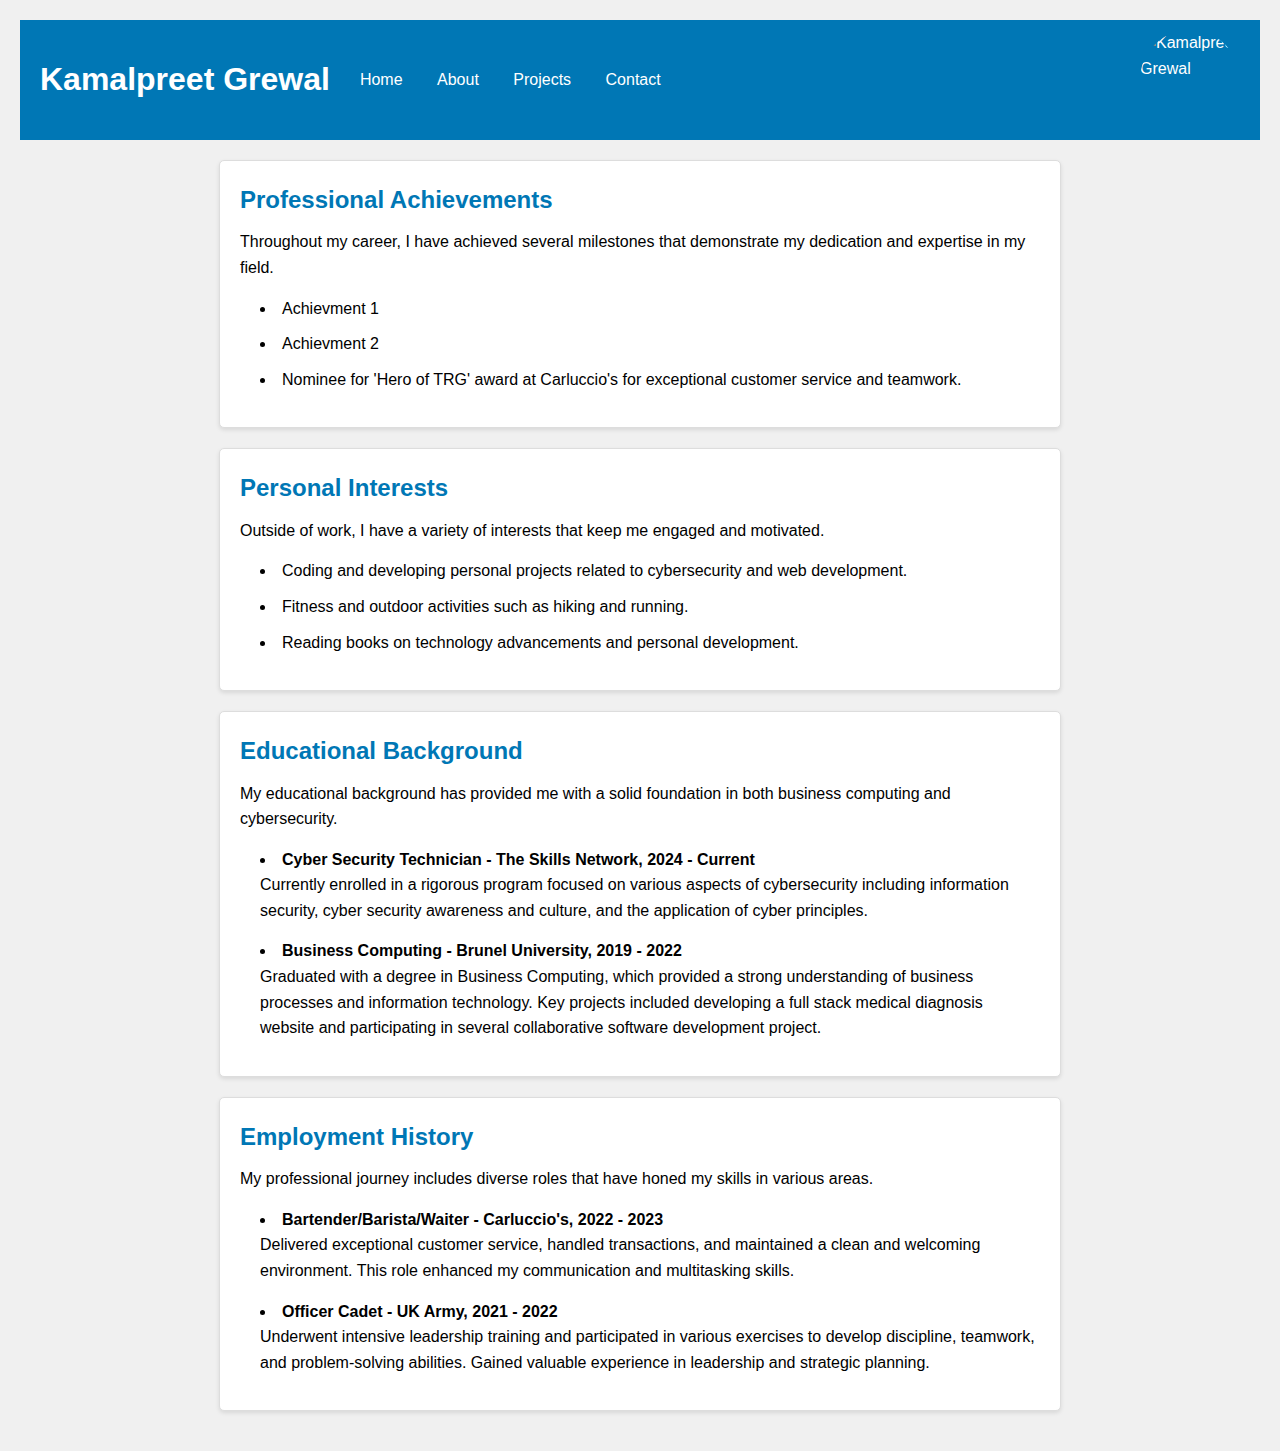
==== about.html @ edd4a2a2 "Update the information in sections on the about.html page" ====
<!DOCTYPE html>
<html lang="en">
<head>
    <meta charset="UTF-8">
    <meta name="viewport" content="width=device-width, initial-scale=1.0">
    <title>About Me - Kamalpreet Grewal</title>
    <link rel="stylesheet" href="styles.css">
</head>
<body>
    <header>
        <h1>Kamalpreet Grewal</h1>
        <nav>
            <ul>
                <li><a href="index.html">Home</a></li>
                <li><a href="about.html">About</a></li>
                <li><a href="projects.html">Projects</a></li>
                <li><a href="contact.html">Contact</a></li>
            </ul>
        </nav>
        <img src="https://github.com/kpgrewal/kpgrewal.github.io/blob/main/dfeaae92-f073-4324-a6c2-e06b0ffe9927%20(1).jpg?raw=true" alt="Kamalpreet Grewal">
    </header>
    <section id="achievements" class="section">
        <h2>Professional Achievements</h2>
        <p>Throughout my career, I have achieved several milestones that demonstrate my dedication and expertise in my field.</p>
        <ul>
            <li>Achievment 1</li>
            <li>Achievment 2 </li>
            <li>Nominee for 'Hero of TRG' award at Carluccio's for exceptional customer service and teamwork.</li>
        </ul>
    </section>
    <section id="interests" class="section">
        <h2>Personal Interests</h2>
        <p>Outside of work, I have a variety of interests that keep me engaged and motivated.</p>
        <ul>
            <li>Coding and developing personal projects related to cybersecurity and web development.</li>
            <li>Fitness and outdoor activities such as hiking and running.</li>
            <li>Reading books on technology advancements and personal development.</li>
        </ul>
    </section>
    <section id="education" class="section">
        <h2>Educational Background</h2>
        <p>My educational background has provided me with a solid foundation in both business computing and cybersecurity.</p>
        <ul>
            <li>
                <strong>Cyber Security Technician - The Skills Network, 2024 - Current</strong>
                <p>Currently enrolled in a rigorous program focused on various aspects of cybersecurity including information security, cyber security awareness and culture, and the application of cyber principles.</p>
            </li>
            <li>
                <strong>Business Computing - Brunel University, 2019 - 2022</strong>
                <p>Graduated with a degree in Business Computing, which provided a strong understanding of business processes and information technology. Key projects included developing a full stack medical diagnosis website and participating in several collaborative software development project.</p>
            </li>
        </ul>
    </section>
    <section id="employment" class="section">
        <h2>Employment History</h2>
        <p>My professional journey includes diverse roles that have honed my skills in various areas.</p>
        <ul>
            <li>
                <strong>Bartender/Barista/Waiter - Carluccio's, 2022 - 2023</strong>
                <p>Delivered exceptional customer service, handled transactions, and maintained a clean and welcoming environment. This role enhanced my communication and multitasking skills.</p>
            </li>
            <li>
                <strong>Officer Cadet - UK Army, 2021 - 2022</strong>
                <p>Underwent intensive leadership training and participated in various exercises to develop discipline, teamwork, and problem-solving abilities. Gained valuable experience in leadership and strategic planning.</p>
            </li>
        </ul>
    </section>
</body>
</html>
---- styles.css ----
/* Reset default browser styles */
body, h1, h2, h3, p, ul, li, nav {
    margin: 0;
    padding: 0;
    box-sizing: border-box;
}

/* Basic styling */
body {
    font-family: Arial, sans-serif;
    line-height: 1.6;
    background-color: #f0f0f0;
    padding: 20px;
}

header {
    display: flex; /* Use flexbox for layout */
    justify-content: space-between; /* Align items with space between */
    align-items: center; /* Center items vertically */
    background-color: #0077B5;
    color: #fff;
    padding: 10px 20px;
    margin-bottom: 20px;
}

header img {
    width: 100px; /* Adjusts the width as needed */
    height: 100px; /* Adjusts the height as needed */
    border-radius: 50%; /* Creates a circular shape */
    margin-left: auto; /* Move the image to the right */
}

header h1 {
    font-size: 2em;
    margin: 0;
    padding: 0;
    margin-right: 20px; /* Add spacing between name and navigation */
}

nav ul {
    list-style-type: none;
    margin: 0;
    padding: 0;
}

nav ul li {
    display: inline-block;
    margin-right: 10px;
}

nav ul li a {
    color: #fff;
    text-decoration: none;
    padding: 5px 10px;
}

nav ul li a:hover {
    background-color: #00588A;
    border-radius: 5px;
}

.section {
    background-color: #fff;
    padding: 20px;
    margin-bottom: 20px;
    border-radius: 5px;
    box-shadow: 0 2px 5px rgba(0, 0, 0, 0.1);
}

.section h2 {
    margin-bottom: 10px;
    color: #0077B5;
}

.section p {
    margin-bottom: 15px;
}

.section ul {
    margin-bottom: 15px;
    padding-left: 20px;
    list-style-position: inside;
}

/* New styles for section boxes */
section.section {
    border: 1px solid #ddd;
    border-radius: 5px;
    margin: 20px auto;
    padding: 20px;
    width: 80%;
    max-width: 800px;
    background-color: #fff;
    box-shadow: 0 2px 4px rgba(0, 0, 0, 0.1);
}

section.section h2 {
    margin-top: 0;
}

section.section ul {
    padding-left: 20px;
}

section.section ul li {
    margin-bottom: 10px;
}
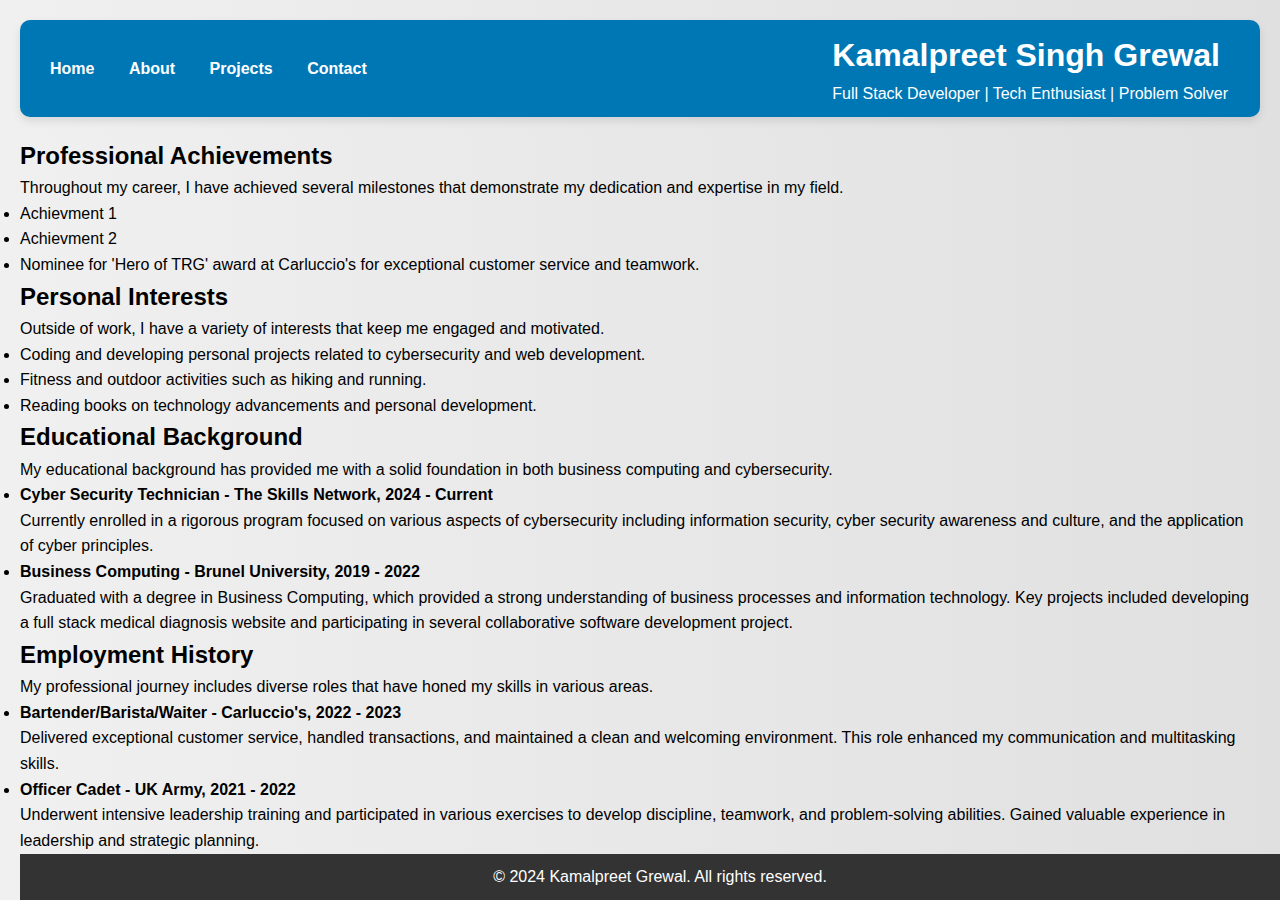
==== commit 2e22ecc2: "changes index.html entirely" ====
--- a/about.html
+++ b/about.html
@@ -8,7 +8,6 @@
 </head>
 <body>
     <header>
-        <h1>Kamalpreet Grewal</h1>
         <nav>
             <ul>
                 <li><a href="index.html">Home</a></li>
@@ -17,7 +16,10 @@
                 <li><a href="contact.html">Contact</a></li>
             </ul>
         </nav>
-        <img src="https://github.com/kpgrewal/kpgrewal.github.io/blob/main/dfeaae92-f073-4324-a6c2-e06b0ffe9927%20(1).jpg?raw=true" alt="Kamalpreet Grewal">
+        <div class="header-content">
+            <h1>Kamalpreet Singh Grewal</h1>
+            <p>Full Stack Developer | Tech Enthusiast | Problem Solver</p>
+        </div>
     </header>
     <section id="achievements" class="section">
         <h2>Professional Achievements</h2>
@@ -65,5 +67,8 @@
             </li>
         </ul>
     </section>
+    <footer>
+        <p>&copy; 2024 Kamalpreet Grewal. All rights reserved.</p>
+    </footer>
 </body>
 </html>
--- a/styles.css
+++ b/styles.css
@@ -1,4 +1,3 @@
-/* Reset default browser styles */
 body, h1, h2, h3, p, ul, li, nav {
     margin: 0;
     padding: 0;
@@ -7,9 +6,9 @@
 
 /* Basic styling */
 body {
-    font-family: Arial, sans-serif;
+    font-family: 'Arial', sans-serif;
     line-height: 1.6;
-    background-color: #f0f0f0;
+    background: linear-gradient(to right, #f0f0f0, #e0e0e0);
     padding: 20px;
 }
 
@@ -21,21 +20,23 @@
     color: #fff;
     padding: 10px 20px;
     margin-bottom: 20px;
-}
-
-header img {
-    width: 100px; /* Adjusts the width as needed */
-    height: 100px; /* Adjusts the height as needed */
-    border-radius: 50%; /* Creates a circular shape */
-    margin-left: auto; /* Move the image to the right */
-}
-
-header h1 {
-    font-size: 2em;
-    margin: 0;
-    padding: 0;
-    margin-right: 20px; /* Add spacing between name and navigation */
-}
+    border-radius: 10px;
+    box-shadow: 0 4px 8px rgba(0, 0, 0, 0.1);
+}
+
+    project img {
+        width: 50px; /* Adjusts the width as needed */
+        height: 50px; /* Adjusts the height as needed */
+        border-radius: 50%; /* Creates a circular shape */
+        margin-left: auto; /* Move the image to the right */
+    }
+
+    header h1 {
+        font-size: 2em;
+        margin: 0;
+        padding: 0;
+        margin-right: 20px; /* Add spacing between name and navigation */
+    }
 
 nav ul {
     list-style-type: none;
@@ -43,65 +44,211 @@
     padding: 0;
 }
 
-nav ul li {
-    display: inline-block;
-    margin-right: 10px;
-}
-
-nav ul li a {
-    color: #fff;
+    nav ul li {
+        display: inline-block;
+        margin-right: 10px;
+    }
+
+        nav ul li a {
+            color: #fff;
+            text-decoration: none;
+            padding: 5px 10px;
+            font-weight: bold;
+            border-radius: 5px;
+            transition: background-color 0.3s;
+        }
+
+            nav ul li a:hover {
+                background-color: #00588A;
+            }
+
+/* Hero Section */
+.hero {
+    background: url('') no-repeat center center/cover;
+    color: black;
+    text-align: center;
+    padding: 100px 20px;
+    border-radius: 10px;
+    margin-bottom: 20px;
+}
+
+    .hero h2 {
+        font-size: 2.5em;
+        margin-bottom: 20px;
+    }
+
+    .hero p {
+        font-size: 1.2em;
+        margin-bottom: 30px;
+    }
+
+.cta {
+    background-color: #0073e6;
+    color: white;
+    padding: 10px 20px;
     text-decoration: none;
-    padding: 5px 10px;
-}
-
-nav ul li a:hover {
-    background-color: #00588A;
+    font-weight: bold;
     border-radius: 5px;
-}
-
-.section {
+    transition: background-color 0.3s, transform 0.3s;
+}
+
+    .cta:hover {
+        background-color: #00588A;
+        transform: translateY(-5px);
+    }
+
+/* Skills Section */
+.skills {
+    padding: 50px 20px;
+    text-align: center;
+    background: #fff;
+    border-radius: 10px;
+    box-shadow: 0 4px 8px rgba(0, 0, 0, 0.1);
+    margin-bottom: 20px;
+}
+
+.skills-container {
+    display: flex;
+    justify-content: center;
+    gap: 20px;
+    flex-wrap: wrap;
+}
+
+.skill {
+    background: white;
+    border-radius: 10px;
+    padding: 20px;
+    width: 300px;
+    box-shadow: 0 4px 6px rgba(0,0,0,0.1);
+    text-align: center;
+}
+
+    .skill img {
+        width: 100px;
+        height: 100px;
+        margin-bottom: 10px;
+    }
+
+    .skill h3 {
+        margin-top: 10px;
+        font-size: 1.5em;
+        color: #0077B5;
+    }
+
+    .skill p {
+        color: #555;
+    }
+
+/* Projects Section */
+.projects-section {
+    padding: 20px;
     background-color: #fff;
-    padding: 20px;
-    margin-bottom: 20px;
-    border-radius: 5px;
-    box-shadow: 0 2px 5px rgba(0, 0, 0, 0.1);
-}
-
-.section h2 {
-    margin-bottom: 10px;
-    color: #0077B5;
-}
-
-.section p {
-    margin-bottom: 15px;
-}
-
-.section ul {
-    margin-bottom: 15px;
-    padding-left: 20px;
-    list-style-position: inside;
-}
-
-/* New styles for section boxes */
-section.section {
+    border-radius: 10px;
+    box-shadow: 0 4px 8px rgba(0, 0, 0, 0.1);
+    margin-bottom: 20px;
+}
+
+    .projects-section h2 {
+        text-align: center;
+        margin-bottom: 20px;
+        font-size: 2em;
+        color: #0077B5;
+    }
+
+.projects-container {
+    display: flex;
+    flex-wrap: wrap;
+    justify-content: center;
+    gap: 20px;
+}
+
+.project-card {
+    background: white;
     border: 1px solid #ddd;
-    border-radius: 5px;
-    margin: 20px auto;
-    padding: 20px;
-    width: 80%;
-    max-width: 800px;
-    background-color: #fff;
+    border-radius: 8px;
     box-shadow: 0 2px 4px rgba(0, 0, 0, 0.1);
-}
-
-section.section h2 {
-    margin-top: 0;
-}
-
-section.section ul {
-    padding-left: 20px;
-}
-
-section.section ul li {
-    margin-bottom: 10px;
-}
+    padding: 20px;
+    width: 300px;
+    transition: transform 0.3s, box-shadow 0.3s;
+    text-align: center;
+}
+
+    .project-card img {
+        width: 100%;
+        border-radius: 8px 8px 0 0;
+    }
+
+    .project-card:hover {
+        transform: translateY(-10px);
+        box-shadow: 0 4px 8px rgba(0, 0, 0, 0.2);
+    }
+
+    .project-card h3 {
+        margin-top: 10px;
+        font-size: 1.5em;
+        color: #0077B5;
+        display: flex;
+        justify-content: center;
+        align-items: center;
+        gap: 10px;
+    }
+
+    .project-card p {
+        color: #555;
+    }
+
+    .project-card .btn {
+        display: inline-block;
+        padding: 10px 20px;
+        margin-top: 10px;
+        background-color: #0077B5;
+        color: white;
+        text-decoration: none;
+        border-radius: 5px;
+        transition: background-color 0.3s, transform 0.3s;
+    }
+
+        .project-card .btn:hover {
+            background-color: #00588A;
+            transform: translateY(-5px);
+        }
+
+/* Contact CTA Section */
+.contact-cta {
+    padding: 50px 20px;
+    text-align: center;
+    background: #fff;
+    border-radius: 10px;
+    box-shadow: 0 4px 8px rgba(0, 0, 0, 0.1);
+    margin-bottom: 20px;
+}
+
+/* Footer */
+footer {
+    background-color: #333;
+    color: white;
+    text-align: center;
+    padding: 10px 0;
+    position: fixed;
+    width: 100%;
+    bottom: 0;
+}
+
+/* Responsive Design */
+@media (max-width: 768px) {
+    nav ul {
+        flex-direction: column;
+    }
+
+        nav ul li {
+            margin: 10px 0;
+        }
+
+    .header-content {
+        margin-top: 80px;
+    }
+
+    .skills-container, .projects-container {
+        flex-direction: column;
+    }
+}
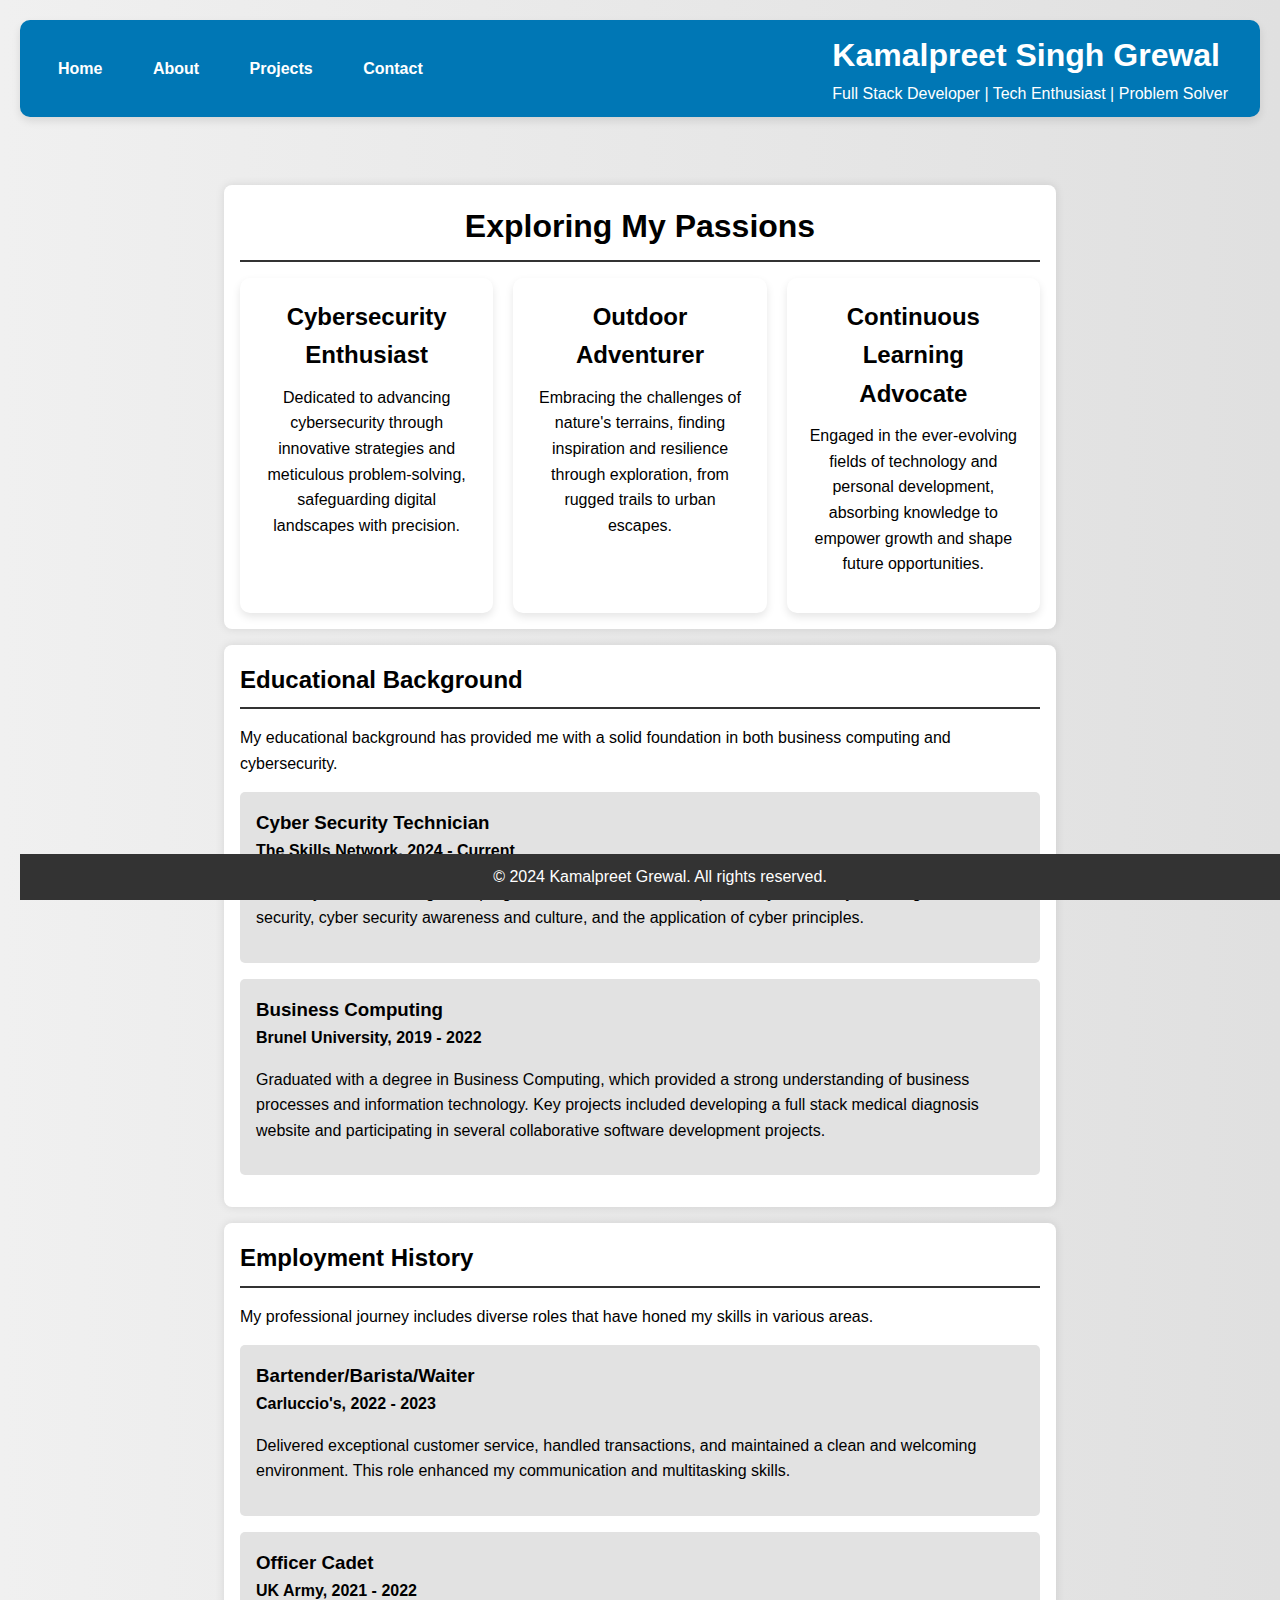
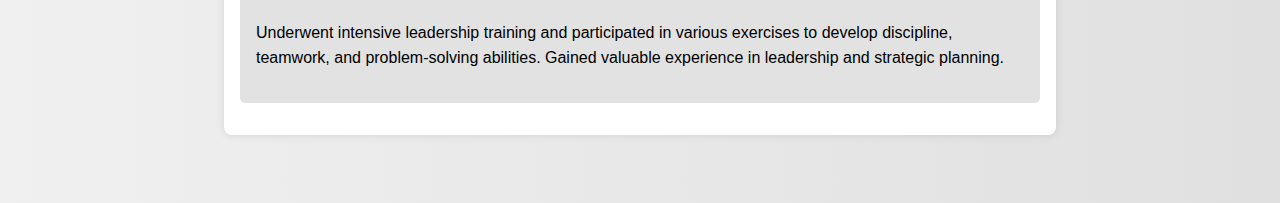
==== commit b16a1619: "matched font colors + additional stylings for about" ====
--- a/about.html
+++ b/about.html
@@ -21,52 +21,53 @@
             <p>Full Stack Developer | Tech Enthusiast | Problem Solver</p>
         </div>
     </header>
-    <section id="achievements" class="section">
-        <h2>Professional Achievements</h2>
-        <p>Throughout my career, I have achieved several milestones that demonstrate my dedication and expertise in my field.</p>
-        <ul>
-            <li>Achievment 1</li>
-            <li>Achievment 2 </li>
-            <li>Nominee for 'Hero of TRG' award at Carluccio's for exceptional customer service and teamwork.</li>
-        </ul>
-    </section>
-    <section id="interests" class="section">
-        <h2>Personal Interests</h2>
-        <p>Outside of work, I have a variety of interests that keep me engaged and motivated.</p>
-        <ul>
-            <li>Coding and developing personal projects related to cybersecurity and web development.</li>
-            <li>Fitness and outdoor activities such as hiking and running.</li>
-            <li>Reading books on technology advancements and personal development.</li>
-        </ul>
-    </section>
-    <section id="education" class="section">
-        <h2>Educational Background</h2>
-        <p>My educational background has provided me with a solid foundation in both business computing and cybersecurity.</p>
-        <ul>
-            <li>
-                <strong>Cyber Security Technician - The Skills Network, 2024 - Current</strong>
+    <main>
+        <section id="interests" class="section">
+            <h2 class="section-title">Exploring My Passions</h2>
+            <div class="interests-container">
+                <div class="interest">
+                    <h3 class="interest-title">Cybersecurity Enthusiast</h3>
+                    <p class="interest-description">Dedicated to advancing cybersecurity through innovative strategies and meticulous problem-solving, safeguarding digital landscapes with precision.</p>
+                </div>
+                <div class="interest">
+                    <h3 class="interest-title">Outdoor Adventurer</h3>
+                    <p class="interest-description">Embracing the challenges of nature's terrains, finding inspiration and resilience through exploration, from rugged trails to urban escapes.</p>
+                </div>
+                <div class="interest">
+                    <h3 class="interest-title">Continuous Learning Advocate</h3>
+                    <p class="interest-description">Engaged in the ever-evolving fields of technology and personal development, absorbing knowledge to empower growth and shape future opportunities.</p>
+                </div>
+            </div>
+        </section>
+        <section id="education" class="section">
+            <h2>Educational Background</h2>
+            <p>My educational background has provided me with a solid foundation in both business computing and cybersecurity.</p>
+            <div class="education-item">
+                <h3>Cyber Security Technician</h3>
+                <p><strong>The Skills Network, 2024 - Current</strong></p>
                 <p>Currently enrolled in a rigorous program focused on various aspects of cybersecurity including information security, cyber security awareness and culture, and the application of cyber principles.</p>
-            </li>
-            <li>
-                <strong>Business Computing - Brunel University, 2019 - 2022</strong>
-                <p>Graduated with a degree in Business Computing, which provided a strong understanding of business processes and information technology. Key projects included developing a full stack medical diagnosis website and participating in several collaborative software development project.</p>
-            </li>
-        </ul>
-    </section>
-    <section id="employment" class="section">
-        <h2>Employment History</h2>
-        <p>My professional journey includes diverse roles that have honed my skills in various areas.</p>
-        <ul>
-            <li>
-                <strong>Bartender/Barista/Waiter - Carluccio's, 2022 - 2023</strong>
+            </div>
+            <div class="education-item">
+                <h3>Business Computing</h3>
+                <p><strong>Brunel University, 2019 - 2022</strong></p>
+                <p>Graduated with a degree in Business Computing, which provided a strong understanding of business processes and information technology. Key projects included developing a full stack medical diagnosis website and participating in several collaborative software development projects.</p>
+            </div>
+        </section>
+        <section id="employment" class="section">
+            <h2>Employment History</h2>
+            <p>My professional journey includes diverse roles that have honed my skills in various areas.</p>
+            <div class="employment-item">
+                <h3>Bartender/Barista/Waiter</h3>
+                <p><strong>Carluccio's, 2022 - 2023</strong></p>
                 <p>Delivered exceptional customer service, handled transactions, and maintained a clean and welcoming environment. This role enhanced my communication and multitasking skills.</p>
-            </li>
-            <li>
-                <strong>Officer Cadet - UK Army, 2021 - 2022</strong>
+            </div>
+            <div class="employment-item">
+                <h3>Officer Cadet</h3>
+                <p><strong>UK Army, 2021 - 2022</strong></p>
                 <p>Underwent intensive leadership training and participated in various exercises to develop discipline, teamwork, and problem-solving abilities. Gained valuable experience in leadership and strategic planning.</p>
-            </li>
-        </ul>
-    </section>
+            </div>
+        </section>
+    </main>
     <footer>
         <p>&copy; 2024 Kamalpreet Grewal. All rights reserved.</p>
     </footer>
--- a/styles.css
+++ b/styles.css
@@ -1,3 +1,4 @@
+/* Reset default styles */
 body, h1, h2, h3, p, ul, li, nav {
     margin: 0;
     padding: 0;
@@ -6,7 +7,7 @@
 
 /* Basic styling */
 body {
-    font-family: 'Arial', sans-serif;
+    font-family: 'Global Monospace', Arial;
     line-height: 1.6;
     background: linear-gradient(to right, #f0f0f0, #e0e0e0);
     padding: 20px;
@@ -24,13 +25,6 @@
     box-shadow: 0 4px 8px rgba(0, 0, 0, 0.1);
 }
 
-    project img {
-        width: 50px; /* Adjusts the width as needed */
-        height: 50px; /* Adjusts the height as needed */
-        border-radius: 50%; /* Creates a circular shape */
-        margin-left: auto; /* Move the image to the right */
-    }
-
     header h1 {
         font-size: 2em;
         margin: 0;
@@ -52,7 +46,7 @@
         nav ul li a {
             color: #fff;
             text-decoration: none;
-            padding: 5px 10px;
+            padding: 10px 10px;
             font-weight: bold;
             border-radius: 5px;
             transition: background-color 0.3s;
@@ -152,7 +146,7 @@
         text-align: center;
         margin-bottom: 20px;
         font-size: 2em;
-        color: #0077B5;
+        color: black;
     }
 
 .projects-container {
@@ -186,7 +180,7 @@
     .project-card h3 {
         margin-top: 10px;
         font-size: 1.5em;
-        color: #0077B5;
+        color: black;
         display: flex;
         justify-content: center;
         align-items: center;
@@ -194,7 +188,7 @@
     }
 
     .project-card p {
-        color: #555;
+        color: black;
     }
 
     .project-card .btn {
@@ -252,3 +246,81 @@
         flex-direction: column;
     }
 }
+
+/* Additional styling for About Me page */
+
+/* Main content styling */
+main {
+    padding: 2rem 1rem;
+}
+
+.section {
+    background: #fff;
+    margin: 1rem auto;
+    padding: 1rem;
+    max-width: 800px;
+    border-radius: 8px;
+    box-shadow: 0 0 10px rgba(0, 0, 0, 0.1);
+}
+
+    .section h2 {
+        border-bottom: 2px solid #333;
+        padding-bottom: 0.5rem;
+        margin-bottom: 1rem;
+    }
+
+    .section p {
+        margin: 0 0 1rem;
+    }
+
+ul {
+    padding: 0;
+    list-style-type: none;
+}
+
+    ul li {
+        margin: 0.5rem 0;
+        padding: 0.5rem;
+        border-radius: 5px;
+    }
+
+.education-item, .employment-item {
+    background: #e2e2e2;
+    margin: 1rem 0;
+    padding: 1rem;
+    border-radius: 5px;
+}
+
+/* Styling for Interests section of About */
+.section-title {
+    text-align: center;
+    font-size: 2em;
+    color: black;
+    margin-bottom: 20px;
+}
+
+.interests-container {
+    display: flex;
+    justify-content: space-around;
+    gap: 20px;
+}
+
+.interest {
+    background-color: #fff;
+    padding: 20px;
+    border-radius: 10px;
+    box-shadow: 0 4px 8px rgba(0, 0, 0, 0.1);
+    flex: 1;
+    max-width: 300px;
+    text-align: center;
+}
+
+.interest-title {
+    font-size: 1.5em;
+    color: black;
+    margin-bottom: 10px;
+}
+
+.interest-description {
+    color: black;
+}
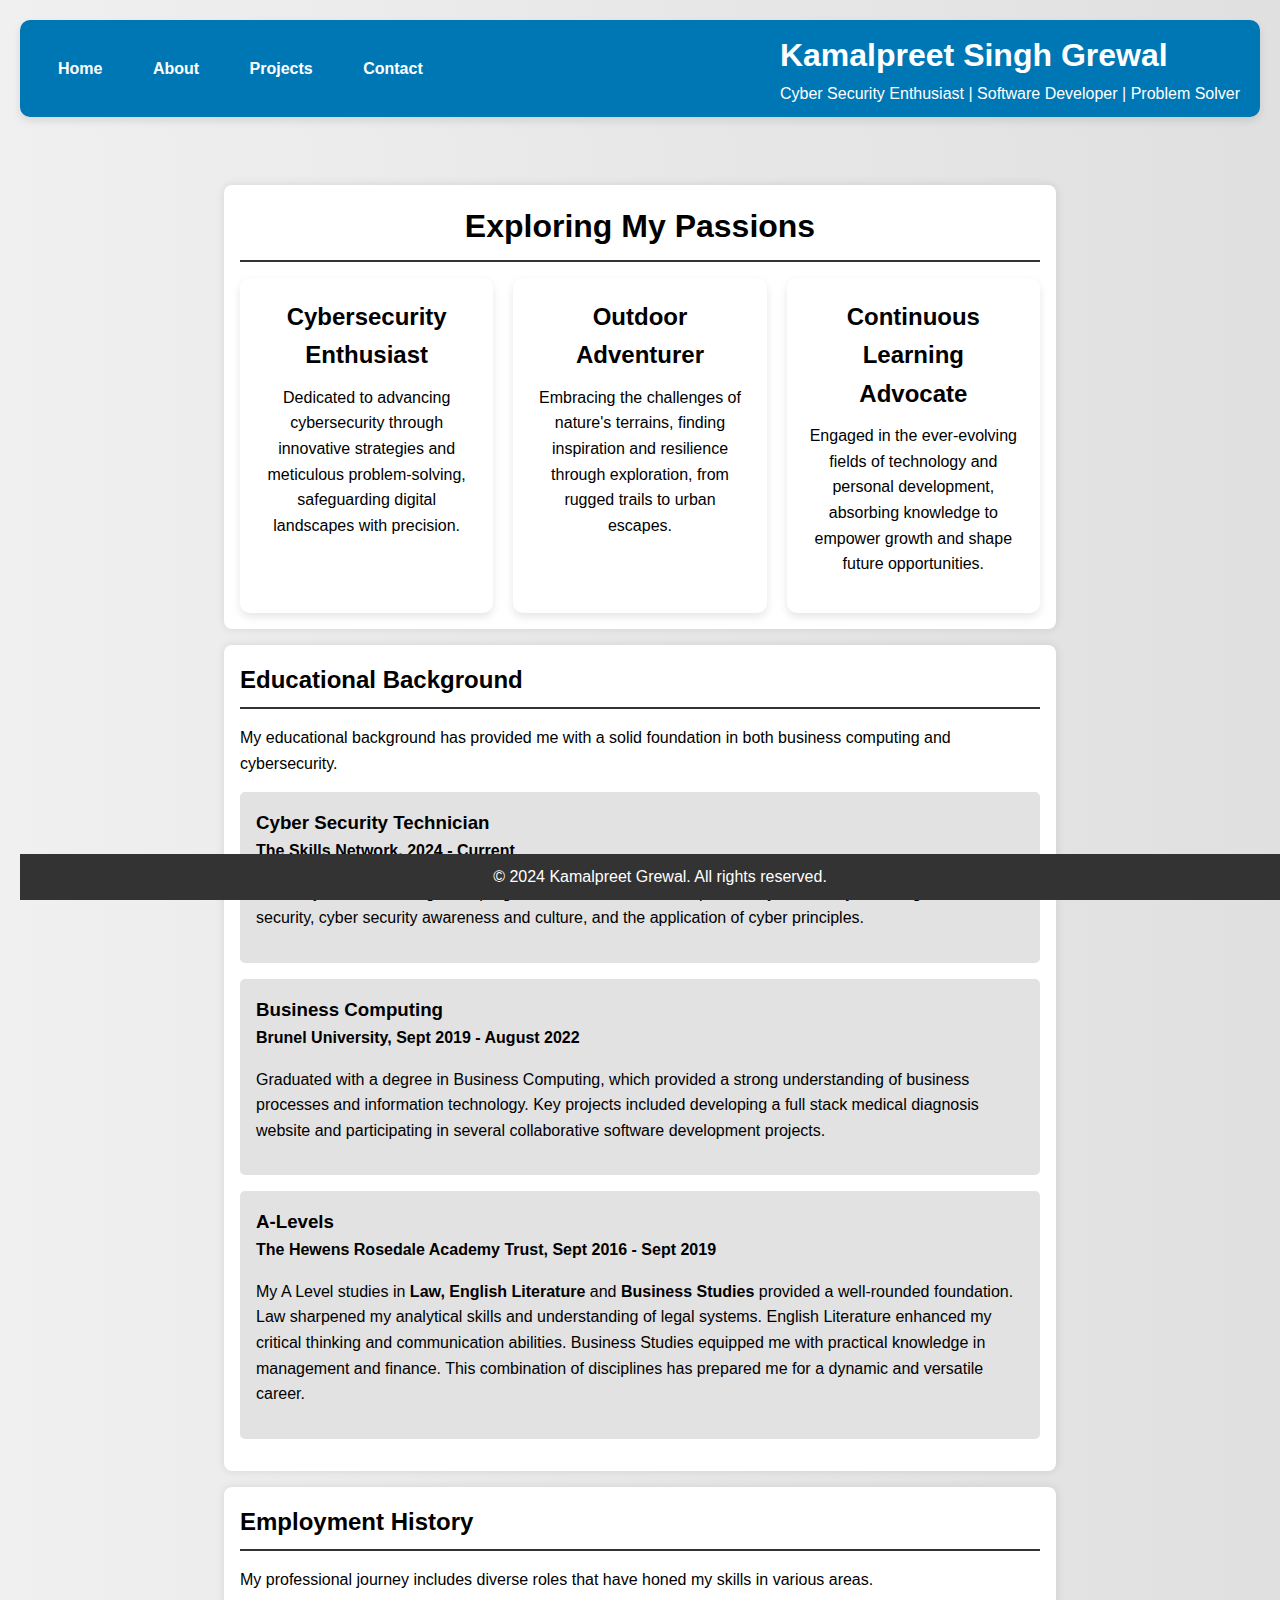
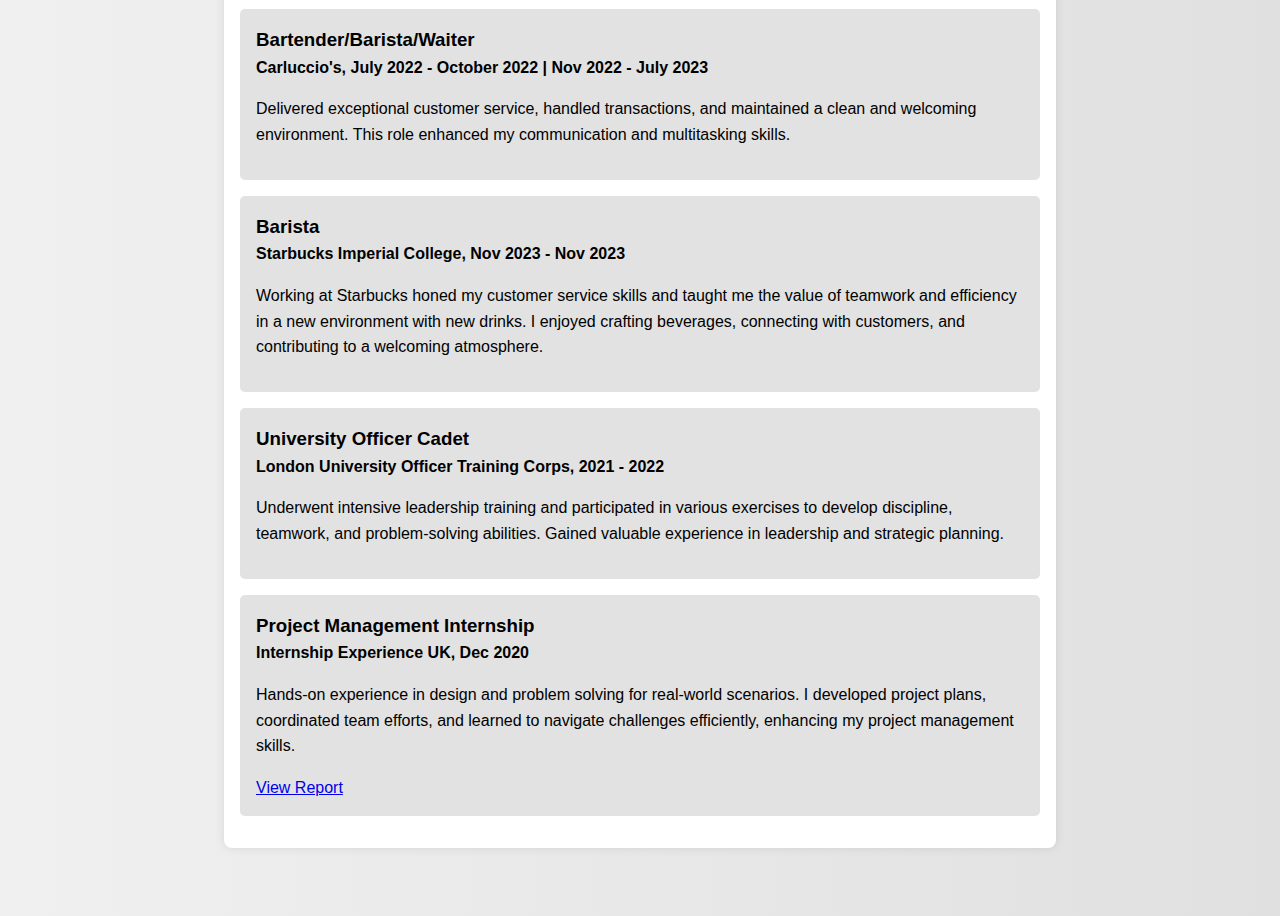
==== commit ac33447b: "Added view project btn for internship experience" ====
--- a/about.html
+++ b/about.html
@@ -18,7 +18,7 @@
         </nav>
         <div class="header-content">
             <h1>Kamalpreet Singh Grewal</h1>
-            <p>Full Stack Developer | Tech Enthusiast | Problem Solver</p>
+            <p>Cyber Security Enthusiast | Software Developer | Problem Solver</p>
         </div>
     </header>
     <main>
@@ -49,8 +49,18 @@
             </div>
             <div class="education-item">
                 <h3>Business Computing</h3>
-                <p><strong>Brunel University, 2019 - 2022</strong></p>
+                <p><strong>Brunel University, Sept 2019 - August 2022</strong></p>
                 <p>Graduated with a degree in Business Computing, which provided a strong understanding of business processes and information technology. Key projects included developing a full stack medical diagnosis website and participating in several collaborative software development projects.</p>
+            </div>
+            <div class="education-item">
+                <h3>A-Levels</h3>
+                <p><strong> The Hewens Rosedale Academy Trust, Sept 2016 - Sept 2019</strong></p>
+                <p>My A Level studies in 
+                <strong>Law,</strong>
+                <strong>English Literature</strong>
+                and
+                <strong>Business Studies</strong>
+                provided a well-rounded foundation. Law sharpened my analytical skills and understanding of legal systems. English Literature enhanced my critical thinking and communication abilities. Business Studies equipped me with practical knowledge in management and finance. This combination of disciplines has prepared me for a dynamic and versatile career.</p>
             </div>
         </section>
         <section id="employment" class="section">
@@ -58,13 +68,24 @@
             <p>My professional journey includes diverse roles that have honed my skills in various areas.</p>
             <div class="employment-item">
                 <h3>Bartender/Barista/Waiter</h3>
-                <p><strong>Carluccio's, 2022 - 2023</strong></p>
+                <p><strong>Carluccio's, July 2022 - October 2022 | Nov 2022 - July 2023</strong></p>
                 <p>Delivered exceptional customer service, handled transactions, and maintained a clean and welcoming environment. This role enhanced my communication and multitasking skills.</p>
             </div>
             <div class="employment-item">
-                <h3>Officer Cadet</h3>
-                <p><strong>UK Army, 2021 - 2022</strong></p>
+                <h3>Barista</h3>
+                <p><strong>Starbucks Imperial College, Nov 2023 - Nov 2023</strong></p>
+                <p>Working at Starbucks honed my customer service skills and taught me the value of teamwork and efficiency in a new environment with new drinks. I enjoyed crafting beverages, connecting with customers, and contributing to a welcoming atmosphere.</p>
+            </div>
+            <div class="employment-item">
+                <h3>University Officer Cadet</h3>
+                <p><strong>London University Officer Training Corps, 2021 - 2022</strong></p>
                 <p>Underwent intensive leadership training and participated in various exercises to develop discipline, teamwork, and problem-solving abilities. Gained valuable experience in leadership and strategic planning.</p>
+            </div>
+            <div class="employment-item">
+                <h3>Project Management Internship</h3>
+                <p><strong>Internship Experience UK, Dec 2020</strong></p>
+                <p>Hands-on experience in design and problem solving for real-world scenarios. I developed project plans, coordinated team efforts, and learned to navigate challenges efficiently, enhancing my project management skills.</p>
+                <a href="BrightInternship.pdf" target="blank">View Report</a>
             </div>
         </section>
     </main>
--- a/styles.css
+++ b/styles.css
@@ -14,9 +14,9 @@
 }
 
 header {
-    display: flex; /* Use flexbox for layout */
-    justify-content: space-between; /* Align items with space between */
-    align-items: center; /* Center items vertically */
+    display: flex;
+    justify-content: space-between;
+    align-items: center;
     background-color: #0077B5;
     color: #fff;
     padding: 10px 20px;
@@ -29,7 +29,7 @@
         font-size: 2em;
         margin: 0;
         padding: 0;
-        margin-right: 20px; /* Add spacing between name and navigation */
+        margin-right: 20px;
     }
 
 nav ul {
@@ -76,6 +76,12 @@
         margin-bottom: 30px;
     }
 
+    .backbtn {
+        display: flex;
+        justify-content: flex-start;
+        padding: 20px;
+    }
+
 .cta {
     background-color: #0073e6;
     color: white;
@@ -162,7 +168,8 @@
     border-radius: 8px;
     box-shadow: 0 2px 4px rgba(0, 0, 0, 0.1);
     padding: 20px;
-    width: 300px;
+    width: calc(50% - 20px);
+    max-width: 300px;
     transition: transform 0.3s, box-shadow 0.3s;
     text-align: center;
 }
@@ -207,6 +214,13 @@
             transform: translateY(-5px);
         }
 
+@media (max-width: 768px) {
+    .project-card {
+        width: 100%;
+        max-width: none;
+    }
+}
+
 /* Contact CTA Section */
 .contact-cta {
     padding: 50px 20px;
@@ -226,25 +240,6 @@
     position: fixed;
     width: 100%;
     bottom: 0;
-}
-
-/* Responsive Design */
-@media (max-width: 768px) {
-    nav ul {
-        flex-direction: column;
-    }
-
-        nav ul li {
-            margin: 10px 0;
-        }
-
-    .header-content {
-        margin-top: 80px;
-    }
-
-    .skills-container, .projects-container {
-        flex-direction: column;
-    }
 }
 
 /* Additional styling for About Me page */
@@ -324,3 +319,84 @@
 .interest-description {
     color: black;
 }
+
+/* Module specific styling */
+.module {
+    background: #fff;
+    margin: 1rem auto;
+    padding: 1rem;
+    max-width: 800px;
+    border-radius: 8px;
+    box-shadow: 0 0 10px rgba(0, 0, 0, 0.1);
+}
+
+.module-content {
+    display: flex;
+    flex-direction: column;
+    align-items: center;
+}
+
+.module h2 {
+    border-bottom: 2px solid #333;
+    padding-bottom: 0.5rem;
+    margin-bottom: 1rem;
+    text-align: center;
+}
+
+.module p {
+    margin: 0 0 1rem;
+    text-align: center;
+}
+
+.screenshot-item {
+    display: flex;
+    flex-wrap: wrap;
+    justify-content: center;
+    gap: 20px;
+    margin-top: 20px;
+}
+
+.screenshot {
+    flex: 1 1 calc(33.33% - 20px); 
+    max-width: 100%; 
+    height: auto; 
+    border-radius: 8px; 
+    transition: transform 0.3s ease; 
+}
+
+
+    .screenshot img {
+        width: 100%; 
+        height: auto; 
+        display: block;
+        border-radius: 8px; 
+    }
+
+.screenshot-caption {
+    position: absolute;
+    bottom: 0;
+    left: 0;
+    width: 100%;
+    padding: 10px;
+    background-color: rgba(0, 0, 0, 0.5);
+    color: #fff;
+    font-size: 0.9em;
+    text-align: center;
+    opacity: 0;
+    transition: opacity 0.3s ease;
+    z-index: 1;
+}
+
+.screenshot:hover .screenshot-caption {
+    opacity: 1;
+}
+
+@media (max-width: 768px) {
+    .screenshot {
+        flex: 1 1 calc(50% - 20px);
+    }
+}
+}
+
+
+
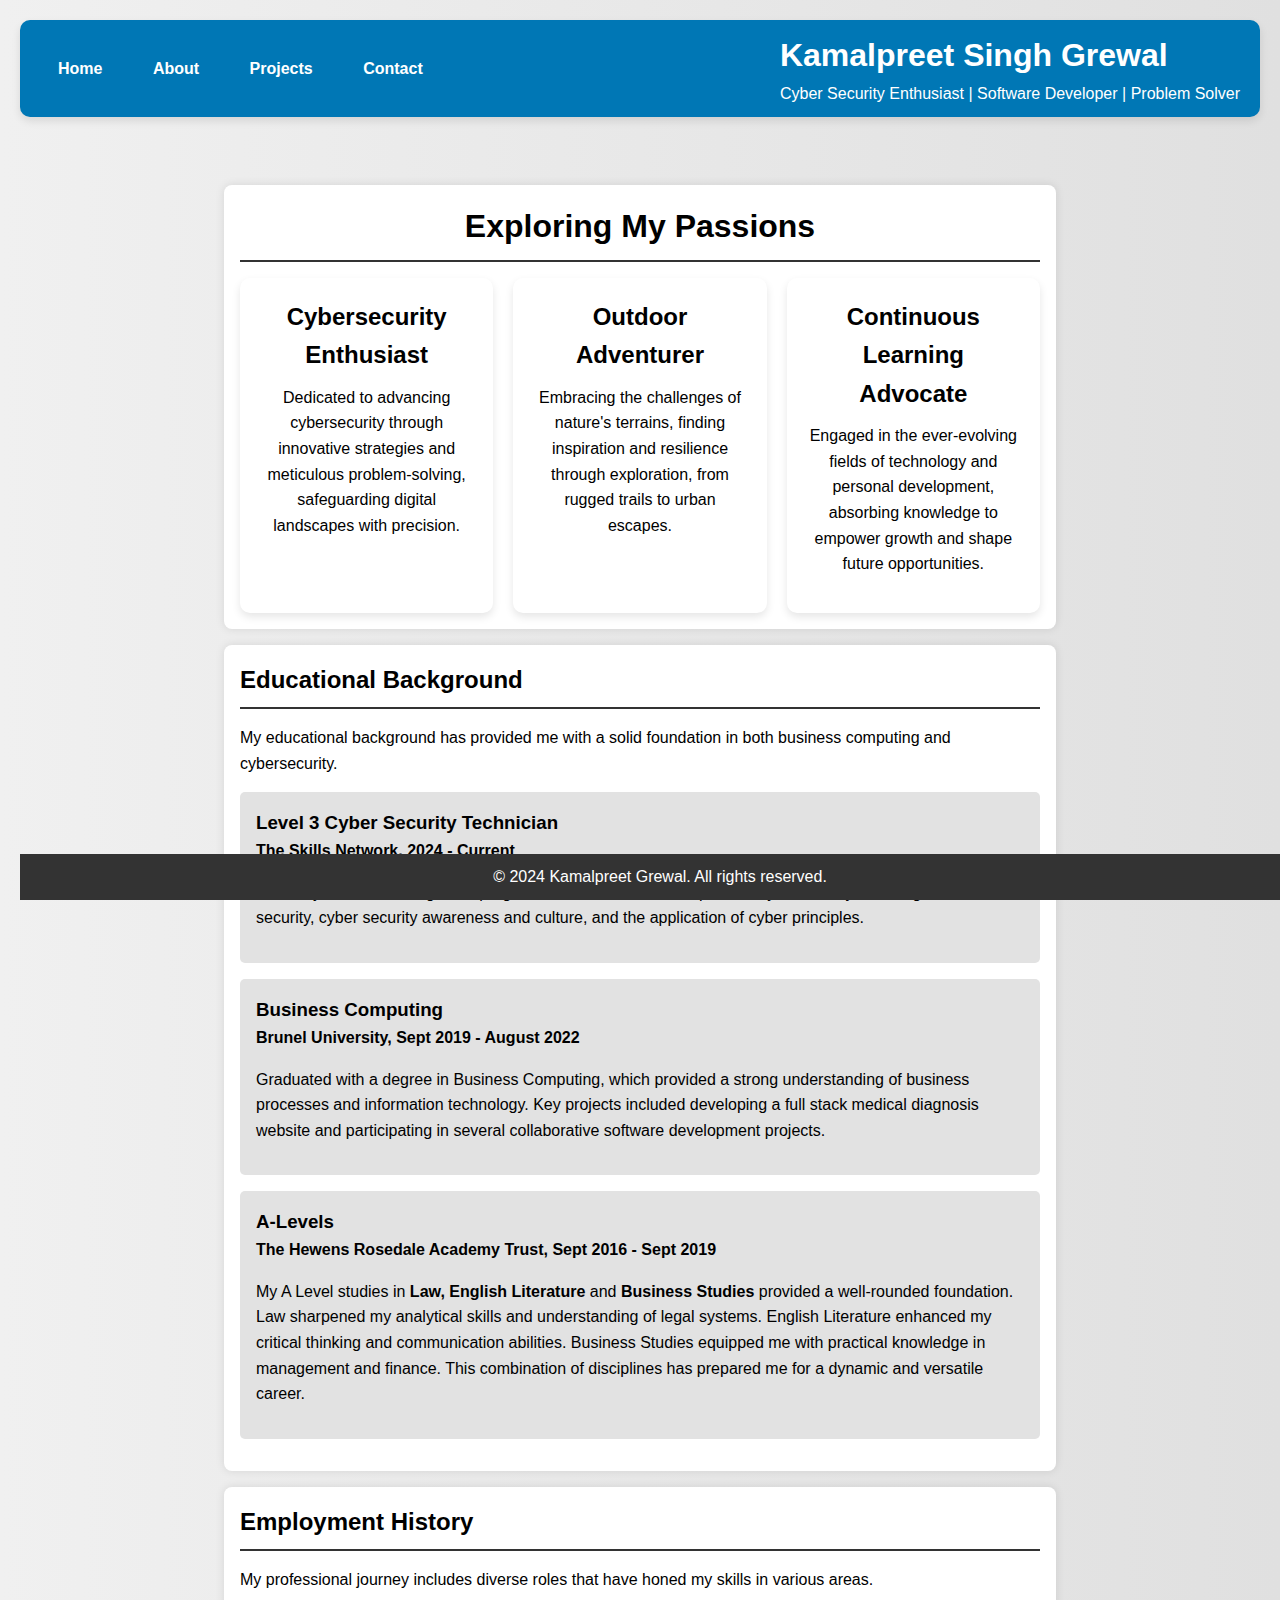
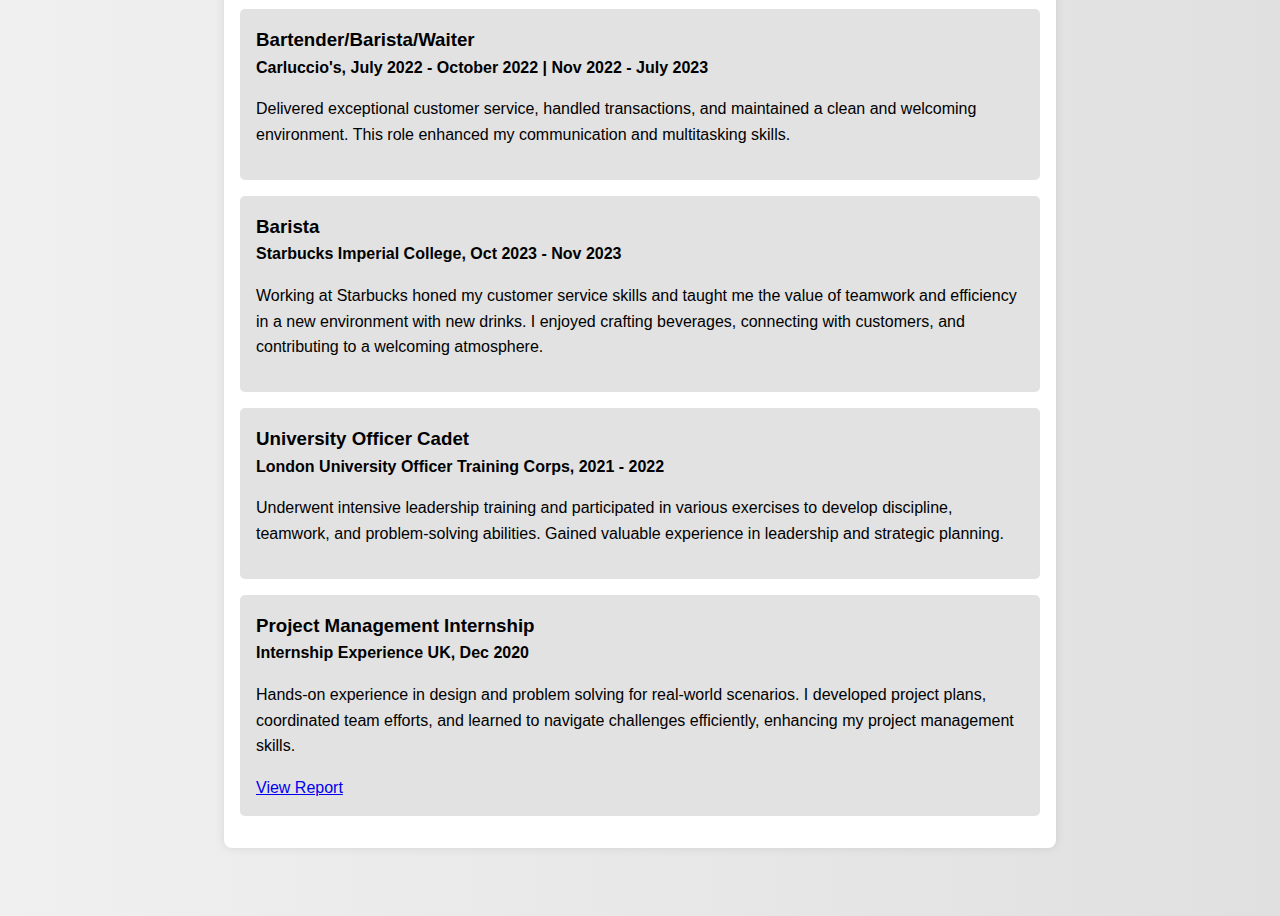
==== commit 89186f26: "READ DESC" ====
--- a/about.html
+++ b/about.html
@@ -43,7 +43,7 @@
             <h2>Educational Background</h2>
             <p>My educational background has provided me with a solid foundation in both business computing and cybersecurity.</p>
             <div class="education-item">
-                <h3>Cyber Security Technician</h3>
+                <h3>Level 3 Cyber Security Technician</h3>
                 <p><strong>The Skills Network, 2024 - Current</strong></p>
                 <p>Currently enrolled in a rigorous program focused on various aspects of cybersecurity including information security, cyber security awareness and culture, and the application of cyber principles.</p>
             </div>
@@ -73,7 +73,7 @@
             </div>
             <div class="employment-item">
                 <h3>Barista</h3>
-                <p><strong>Starbucks Imperial College, Nov 2023 - Nov 2023</strong></p>
+                <p><strong>Starbucks Imperial College, Oct 2023 - Nov 2023</strong></p>
                 <p>Working at Starbucks honed my customer service skills and taught me the value of teamwork and efficiency in a new environment with new drinks. I enjoyed crafting beverages, connecting with customers, and contributing to a welcoming atmosphere.</p>
             </div>
             <div class="employment-item">
--- a/styles.css
+++ b/styles.css
@@ -76,11 +76,11 @@
         margin-bottom: 30px;
     }
 
-    .backbtn {
-        display: flex;
-        justify-content: flex-start;
-        padding: 20px;
-    }
+.backbtn {
+    display: flex;
+    justify-content: flex-start;
+    padding: 20px;
+}
 
 .cta {
     background-color: #0073e6;
@@ -357,20 +357,20 @@
 }
 
 .screenshot {
-    flex: 1 1 calc(33.33% - 20px); 
-    max-width: 100%; 
-    height: auto; 
-    border-radius: 8px; 
-    transition: transform 0.3s ease; 
-}
-
-
-    .screenshot img {
-        width: 100%; 
-        height: auto; 
+    flex: 1 1 calc(33.33% - 20px);
+    max-width: 100%;
+    height: auto;
+    border-radius: 8px;
+    transition: transform 0.3s ease;
+}
+
+
+.screenshot img {
+        width: 100%;
+        height: auto;
         display: block;
-        border-radius: 8px; 
-    }
+        border-radius: 8px;
+}
 
 .screenshot-caption {
     position: absolute;
@@ -396,7 +396,3 @@
         flex: 1 1 calc(50% - 20px);
     }
 }
-}
-
-
-
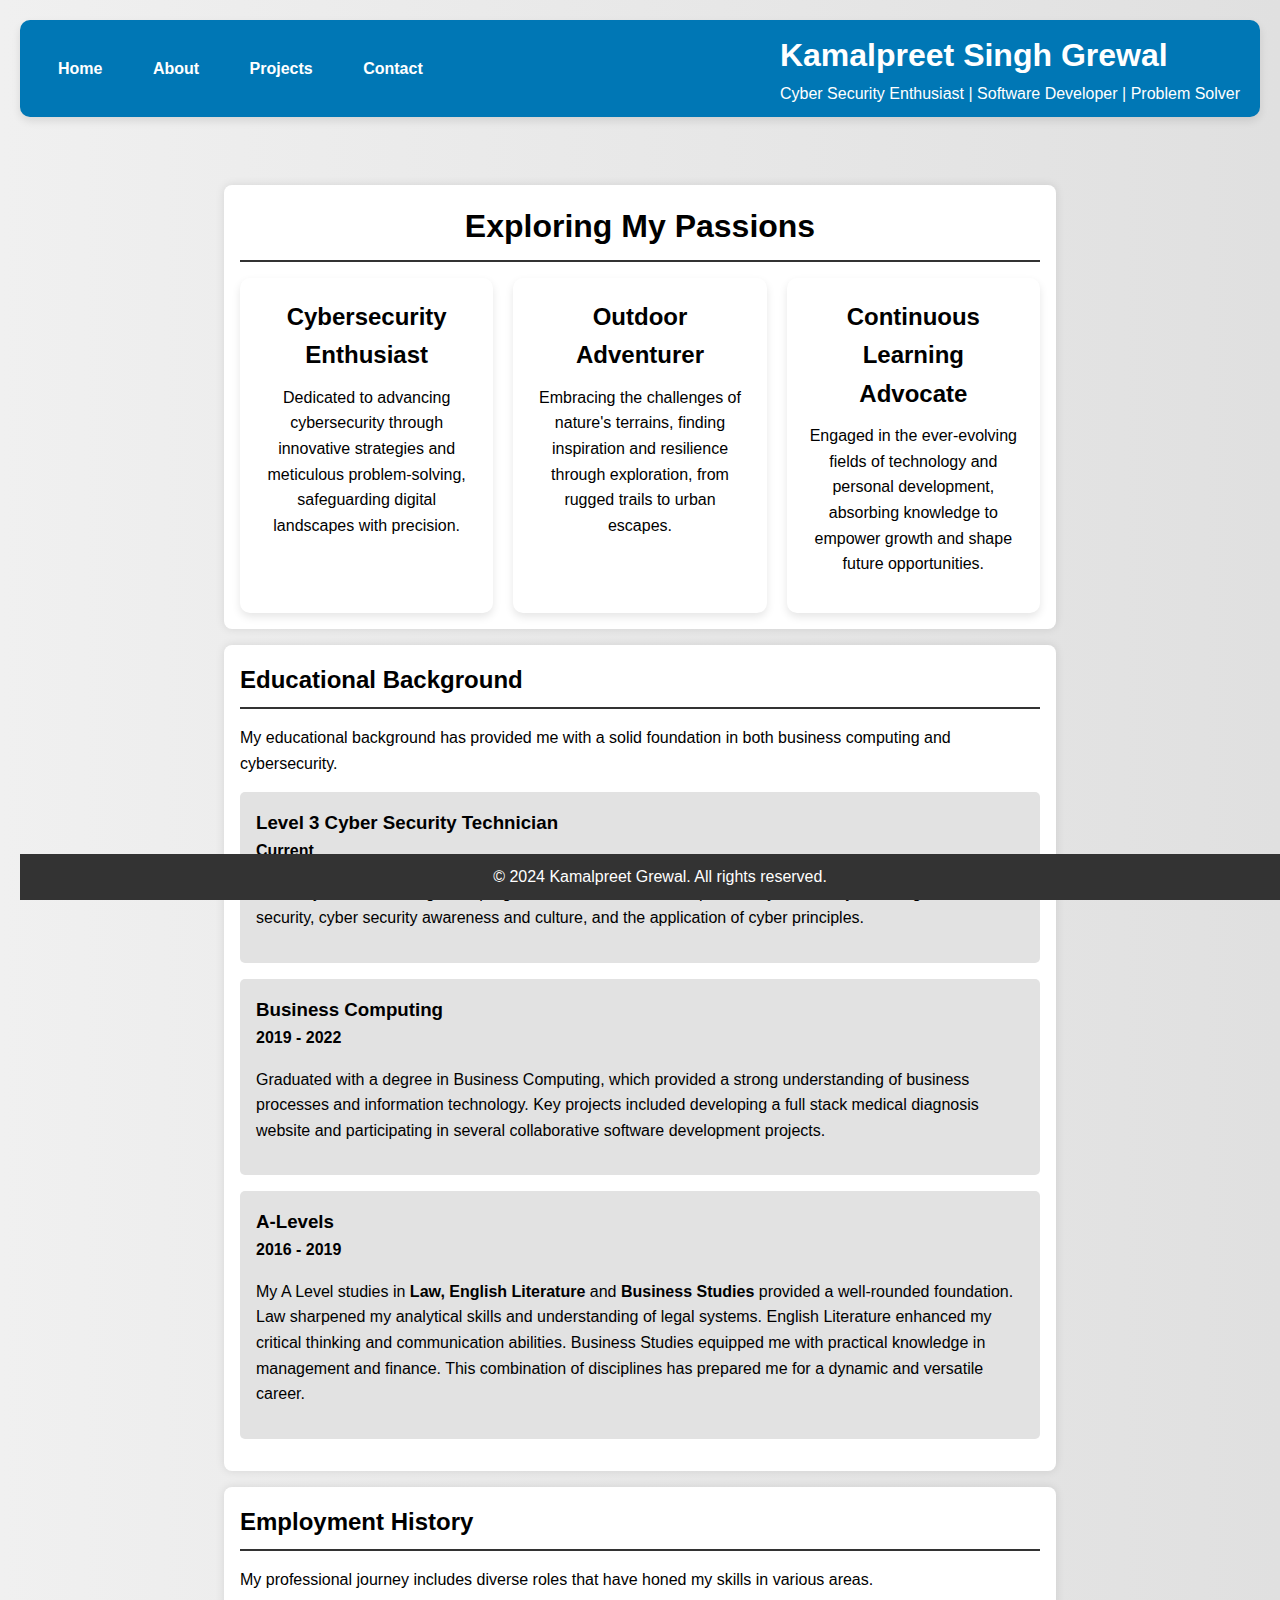
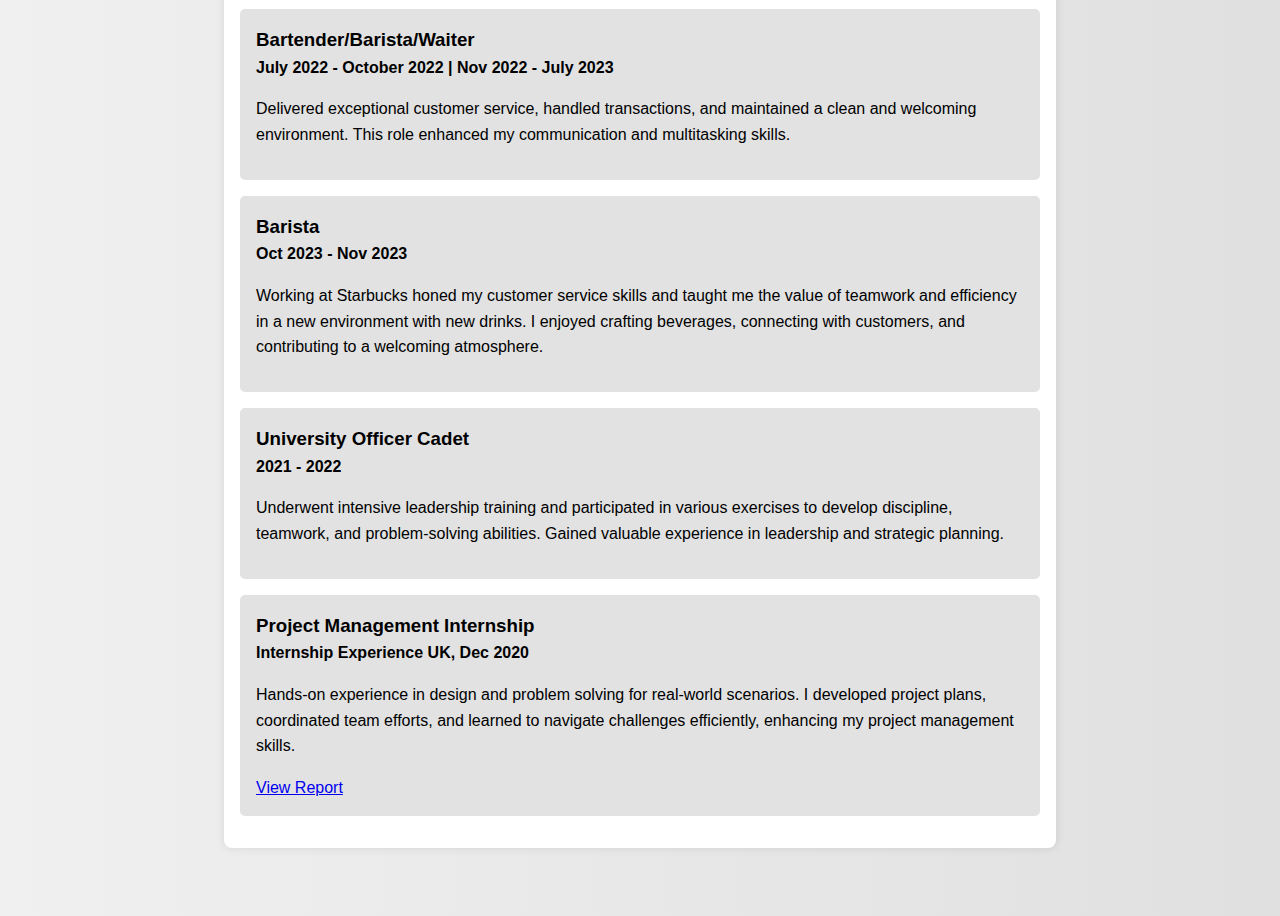
==== commit 9959626d: "secupdates" ====
--- a/about.html
+++ b/about.html
@@ -44,17 +44,17 @@
             <p>My educational background has provided me with a solid foundation in both business computing and cybersecurity.</p>
             <div class="education-item">
                 <h3>Level 3 Cyber Security Technician</h3>
-                <p><strong>The Skills Network, 2024 - Current</strong></p>
+                <p><strong>Current</strong></p>
                 <p>Currently enrolled in a rigorous program focused on various aspects of cybersecurity including information security, cyber security awareness and culture, and the application of cyber principles.</p>
             </div>
             <div class="education-item">
                 <h3>Business Computing</h3>
-                <p><strong>Brunel University, Sept 2019 - August 2022</strong></p>
+                <p><strong>2019 - 2022</strong></p>
                 <p>Graduated with a degree in Business Computing, which provided a strong understanding of business processes and information technology. Key projects included developing a full stack medical diagnosis website and participating in several collaborative software development projects.</p>
             </div>
             <div class="education-item">
                 <h3>A-Levels</h3>
-                <p><strong> The Hewens Rosedale Academy Trust, Sept 2016 - Sept 2019</strong></p>
+                <p><strong>2016 - 2019</strong></p>
                 <p>My A Level studies in 
                 <strong>Law,</strong>
                 <strong>English Literature</strong>
@@ -68,17 +68,17 @@
             <p>My professional journey includes diverse roles that have honed my skills in various areas.</p>
             <div class="employment-item">
                 <h3>Bartender/Barista/Waiter</h3>
-                <p><strong>Carluccio's, July 2022 - October 2022 | Nov 2022 - July 2023</strong></p>
+                <p><strong>July 2022 - October 2022 | Nov 2022 - July 2023</strong></p>
                 <p>Delivered exceptional customer service, handled transactions, and maintained a clean and welcoming environment. This role enhanced my communication and multitasking skills.</p>
             </div>
             <div class="employment-item">
                 <h3>Barista</h3>
-                <p><strong>Starbucks Imperial College, Oct 2023 - Nov 2023</strong></p>
+                <p><strong>Oct 2023 - Nov 2023</strong></p>
                 <p>Working at Starbucks honed my customer service skills and taught me the value of teamwork and efficiency in a new environment with new drinks. I enjoyed crafting beverages, connecting with customers, and contributing to a welcoming atmosphere.</p>
             </div>
             <div class="employment-item">
                 <h3>University Officer Cadet</h3>
-                <p><strong>London University Officer Training Corps, 2021 - 2022</strong></p>
+                <p><strong>2021 - 2022</strong></p>
                 <p>Underwent intensive leadership training and participated in various exercises to develop discipline, teamwork, and problem-solving abilities. Gained valuable experience in leadership and strategic planning.</p>
             </div>
             <div class="employment-item">
